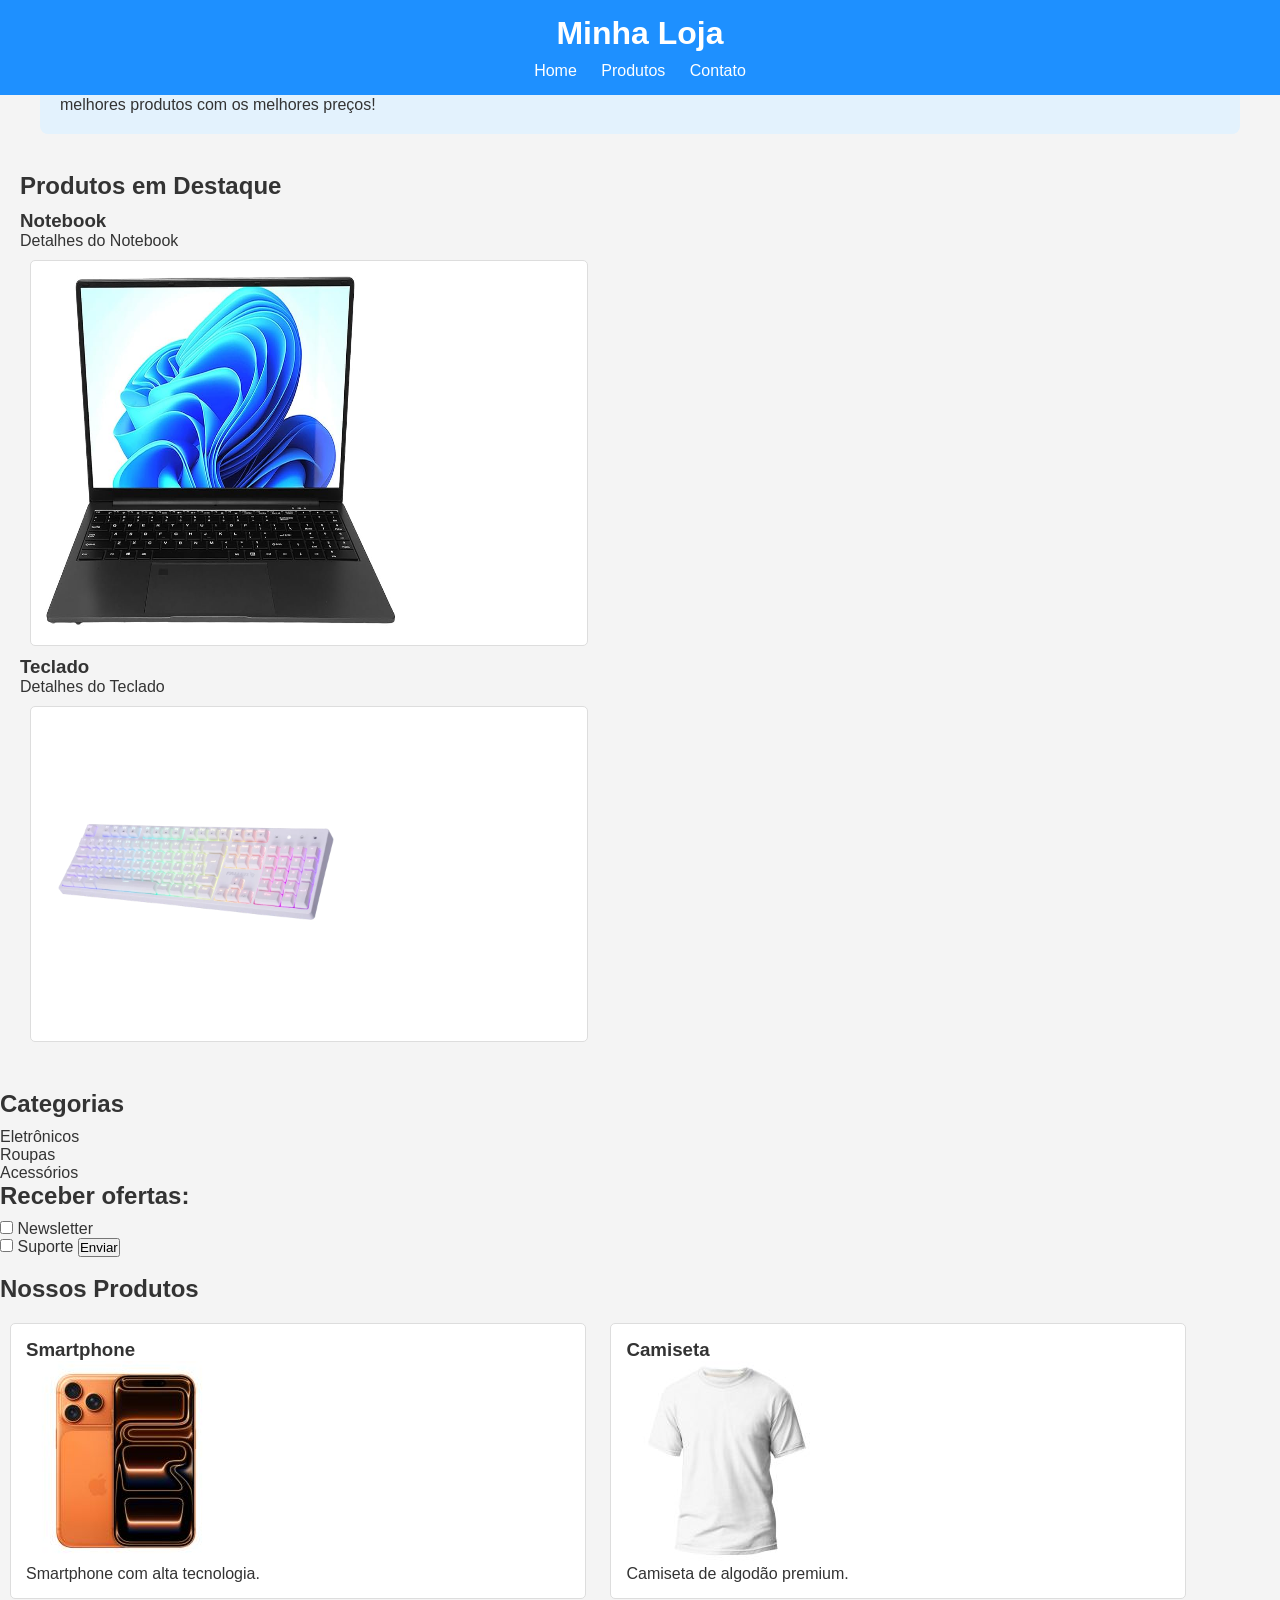
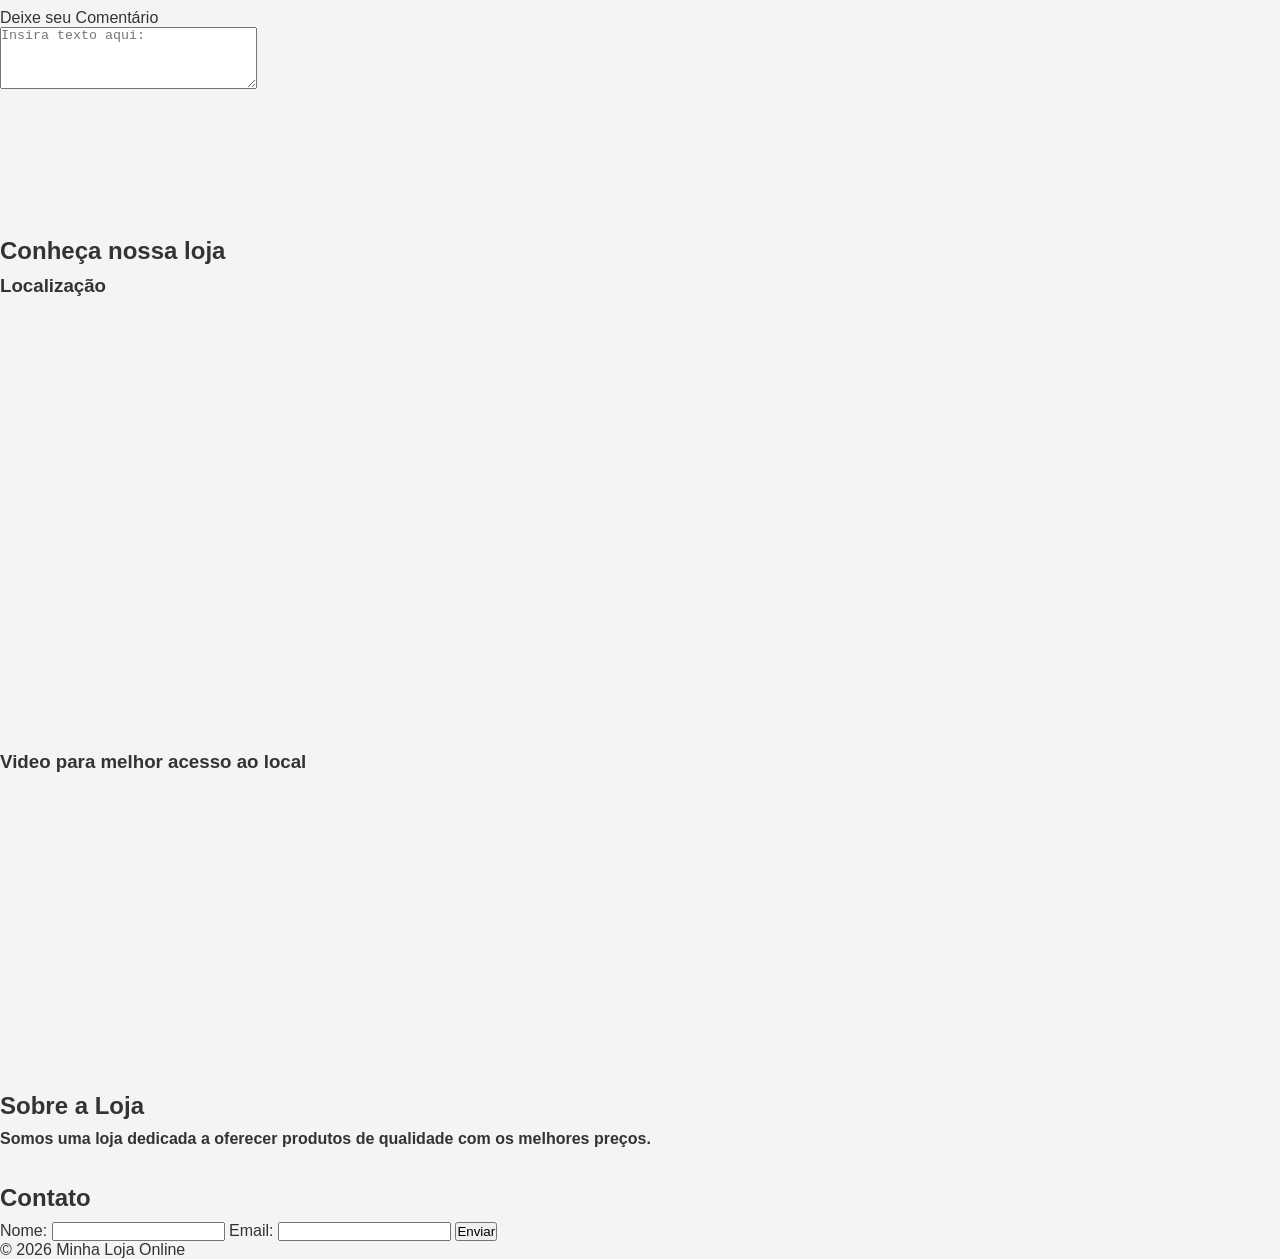
==== aulaminhaloja.html @ 5ab28426 "alteracao" ====
<!doctype html>
<html lang="pt-BR">
  <head>
    <meta charset="UTF-8" />
    <meta name="viewport" content="width=device-width, initial-scale=1.0" />
    <title>Loja Online</title>
    <!-- Vinculação do CSS externo -->
    <link rel="stylesheet" href="index1.css">
  </head>
  <body>
    <!---Cabeçalho-->
    <header class="header">
      <h1>Minha Loja</h1>
      <nav class="nav-menu">
        <ul>
          <li><a href="#home">Home</a></li>
          <li><a href="#produtos">Produtos</a></li>
          <li><a href="#contato">Contato</a></li>
        </ul>
      </nav>
    </header>
    <br id="home">
      <section class="products" id="produtos">
        <!--Banner-->
        <section class="banner" aria-label="Destaque principal">
          <h2>Promoções Imperdíveis</h2>
          <bold>melhores produtos com os melhores preços!</bold>
        </section>
          <br/>

        <h2>Produtos em Destaque</h2>

        <article>
          <h3>Notebook</h3>
          <p>Detalhes do Notebook</p>
        </article>
        <article class="product-card">
          <figure>
            <img src="./img/Computador Notebook_.jpg"
            alt="computador notebook preto"
            width="350"
            height="350"
            loading="lazy"
            class="product-image">
          </figure>
        </article>

        <article>
          <h3>Teclado</h3>
          <p>Detalhes do Teclado</p>
          <article class="product-card">
          <figure>
            <img src="./img/teclado-pantera-branco.jpg"
            alt="teclado-pantera-branco"
            width="300"
            height="300"
            loading="lazy"
            class="product-image">
          </figure>
        </article>
        </article>
      </section>
      <br/>

      <!--lista de categorias-->
        <aside class="categories">
          <h2>Categorias</h2>
          <ul>
            <li>Eletrônicos</li>
            <li>Roupas</li>
            <li>Acessórios</li>
          </ul>
        </aside>

      <label for="check-offers"><h2>Receber ofertas:</h2></label>
        <input
          type="checkbox"
          name="preferences"
          id="check-newsletter"
          value="newsletter"
        />
        <label for="check-newsletter">Newsletter</label><br />
        <input type="checkbox" name="preferences" id="check-sup" value="sup" />
        <label for="sup">Suporte</label>

         <input type="submit" value="Enviar" /><br> </br>

      <!-- Produtos com imagem -->
    <section id="produtos">
    <h2>Nossos Produtos</h2>
    <article class="product-card">
    <h3>Smartphone</h3>
    <img src="img/iphone.jpg" alt="Imagem de um smartphone moderno">
    <p>Smartphone com alta tecnologia.</p>
    </article>
    <article class="product-card">
    <h3>Camiseta</h3>
    <img src="img/camisa.jpg" alt="Camiseta casual confortável">
    <p>Camiseta de algodão premium.</p>
    </article>
    </section>
     <label for="feedback">Deixe seu Comentário</label><br>
      <textarea id="comentario" name="comentario" rows="4" cols="30" maxlength="150" placeholder="Insira texto aqui:"></textarea>
      <br/><br/>
        <br>
      </fieldset>
      <br/> <br/>

      </section>
      </fieldset>
      <br /><br />

      <br/> <br/>
    <!-- Sobre -->
    <section id="sobre" class="about">
      <section class="promo-video">
      <h2>Conheça nossa loja</h2>
        <!--Tabela de produtos
        <section class="product-list">
          <h3>Lista de Produtos</h3>

          <table border="1">
            <thead>
              <tr>
                <th>Poduto</th>
                <th>Preço</th>
                <th>Categoria</th>
              </tr>
            </thead>
            <tbody>
              <tr>
                <td>Fone</td>
                <td>250,00</td>
                <td>Eletrônicos</td>
              </tr>
              <tr>
                <td>Mouse</td>
                <td>180,00</td>
                <td>TI</td>
              </tr>
              <tr>
                <td>Teclado</td>
                <td>200,00</td>
                <td>TI</td>
              </tr>
            </tbody>
          </table>
        </section>
    </main> -->

    <!--Mapa-->
    <h1>Localização</h1>
    <iframe
      src="https://www.google.com/maps/embed?pb=!1m18!1m12!1m3!1d3675.086890347986!2d-43.19842673468753!3d-22.91016574210969!2m3!1f0!2f0!3f0!3m2!1i1024!2i768!4f13.1!3m3!1m2!1s0x997f0c4e687185%3A0x973c7a140b9b61fa!2sEdif%C3%ADcio%20Eco%20Sapuca%C3%AD!5e0!3m2!1spt-BR!2sbr!4v1783607154892!5m2!1spt-BR!2sbr"
      width="600"
      height="450"
      style="border: 0"
      allowfullscreen=""
      loading="lazy"
      referrerpolicy="strict-origin-when-cross-origin"
    ></iframe>
    <!--para melhor acesso-->
    <h1>Video para melhor acesso ao local</h1>
    <iframe width="560" height="315" src="https://www.youtube.com/embed/a4cA0ET9DRY?si=EMfLgWBzBDed5cOq&amp;start=11" title="YouTube video player" frameborder="0" allow="accelerometer; autoplay; clipboard-write; encrypted-media; gyroscope; picture-in-picture; web-share" referrerpolicy="strict-origin-when-cross-origin" allowfullscreen></iframe>

    <h2>Sobre a Loja</h2>
    <p><b>Somos uma loja dedicada a oferecer produtos de qualidade com os melhores preços.</b></p>
    </section>
    <br></br>
    <!-- Contato -->
<section id="contato" class="contact">
<h2>Contato</h2>
<form aria-label="Formulário de contato">
<label for="nome">Nome:</label>
<input type="text" id="nome" required>
<label for="email">Email:</label>
<input type="email" id="email" required>
<button type="submit">Enviar</button>
</form>
</section>
</main>
<footer>
<p>&copy; 2026 Minha Loja Online</p>
    </footer>
  </body>
</html>
---- index1.css ----
/* Reset */
* {
  margin: 0;
  padding: 0;
  box-sizing: border-box;
  align-items: center;
}
/* Corpo da página */
body {
  font-family: Arial, sans-serif;
  background-color: #f4f4f4;
  color: #333;
}
/* Cabeçalho */
.header {
  background-color: #1e90ff;
  color: white;
  padding: 20px;
  text-align: center;
}
/* Banner */
.banner {
  background-color: #e3f2fd;
  padding: 20px;
  margin: 20px;
  border-radius: 8px;
}
/* Seção de produtos */
.products {
  margin: 20px;
}
/* Cards de produto */
.product-card {
  background-color: white;
  border: 1px solid #ddd;
  padding: 15px;
  margin-bottom: 15px;
  border-radius: 5px;
}
/* Títulos */
h2 {
  margin-bottom: 10px;
}
/* Rodapé */
.footer {
  background-color: #222;
  color: white;
  text-align: center;
  padding: 15px;
  margin-top: 20px;
}

nav li {
  display: inline-block;
  margin-right: 16px;
}

/* Reset */
* {
  margin: 0;
  padding: 0;
  box-sizing: border-box;
}

/* Corpo */
body {
  font-family: Arial, sans-serif;
  background-color: #f4f4f4;
}

/* Header fixo */
.header {
  background-color: #1e90ff;
  color: white;
  padding: 15px;
  position: fixed;
  width: 100%;
  top: 0;
  z-index: 1000;
  text-align: center;
}

/* Menu horizontal */
.nav-menu ul {
  list-style: none;
  margin-top: 10px;
}

.nav-menu ul li {
  display: inline-block;
  margin: 0 10px;
}

.nav-menu a {
  color: white;
  text-decoration: none;
}

/* Hover no menu */
.nav-menu a:hover {
  text-decoration: underline;
}

/* Espaço por causa do header fixo */
main {
  margin-top: 100px;
}

/* Banner */
.banner {
  background-color: #e3f2fd;
  padding: 20px;
  margin: 20px;
  border-radius: 8px;
}

/* Produtos lado a lado (inline-block) */
.product-card {
  display: inline-block;
  width: 45%;
  background-color: white;
  border: 1px solid #ddd;
  padding: 15px;
  margin: 10px;
  vertical-align: top;
}

/* Hover nos produtos */
.product-card:hover {
  transform: scale(1.02);

  border-color: #1e90ff;
}

/* Rodapé */
.footer {
  background-color: #222;
  color: white;
  text-align: center;
  padding: 15px;
  margin-top: 20px;
}
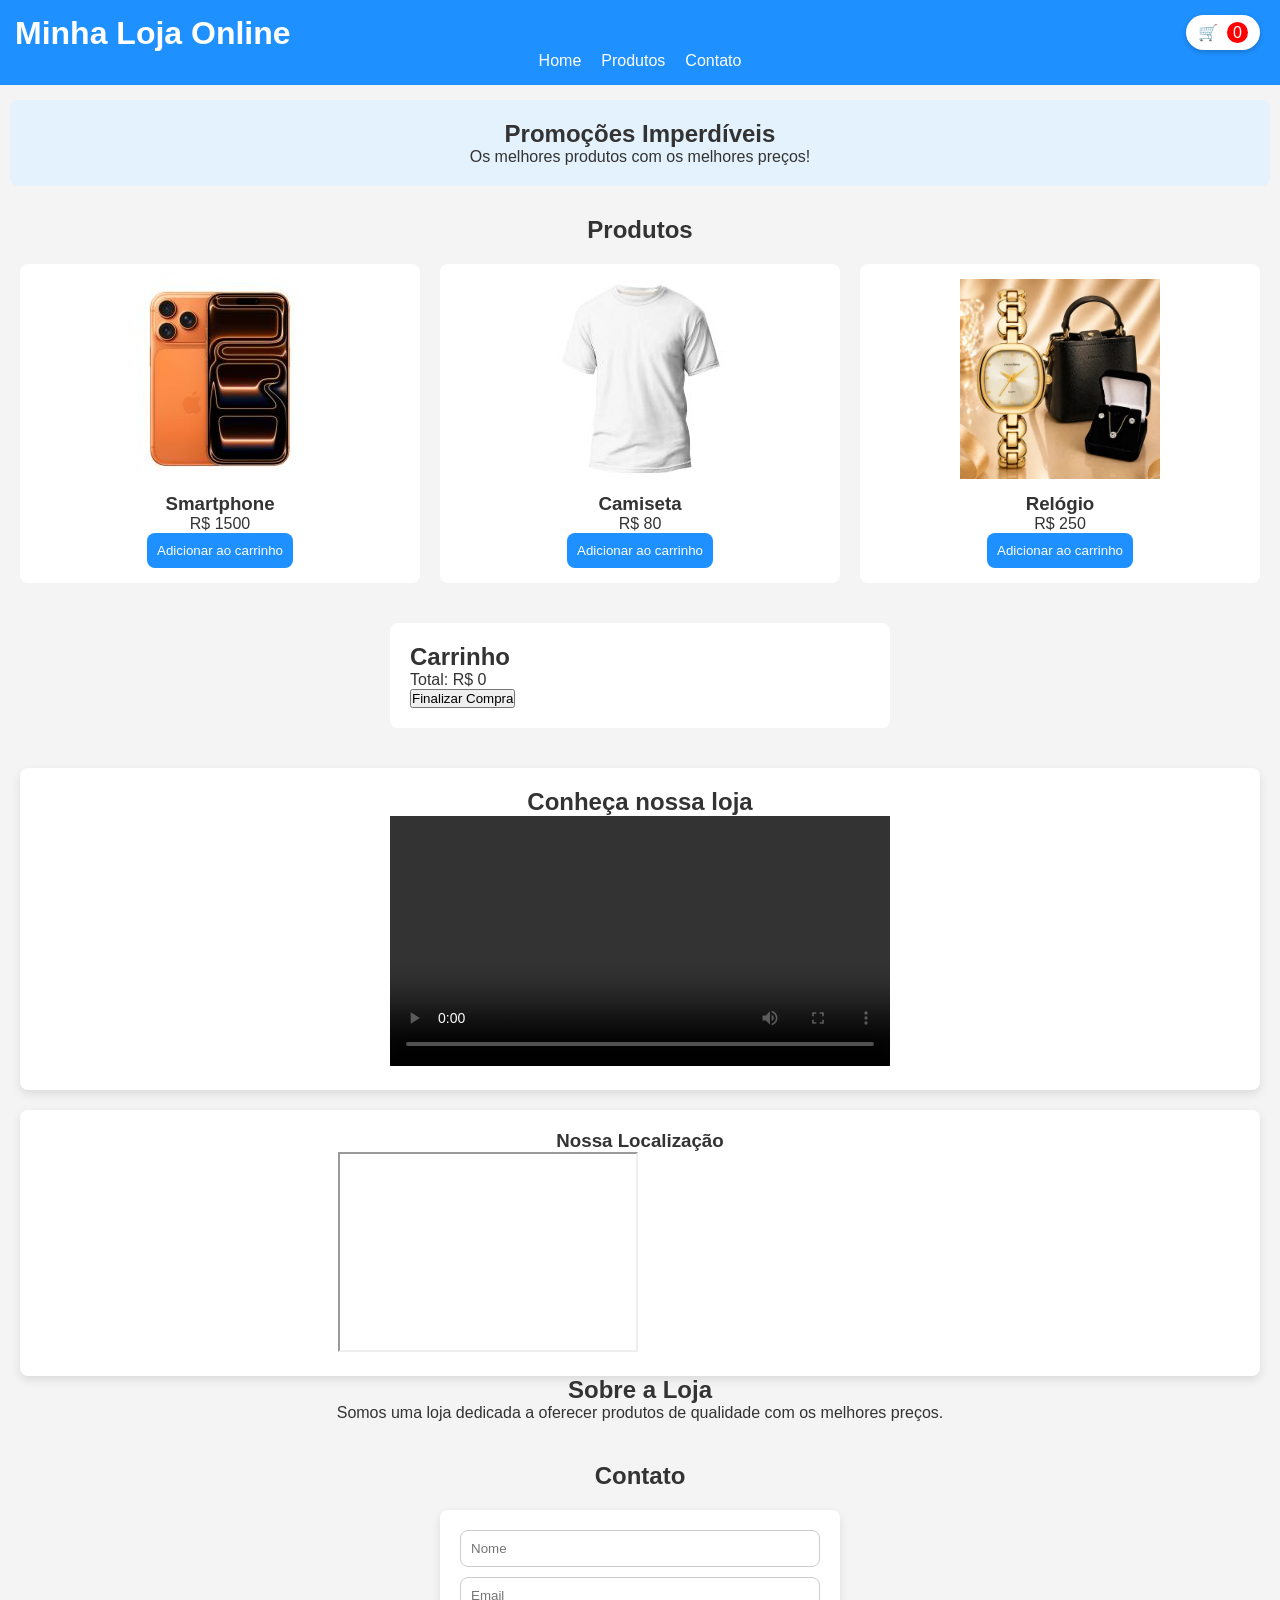
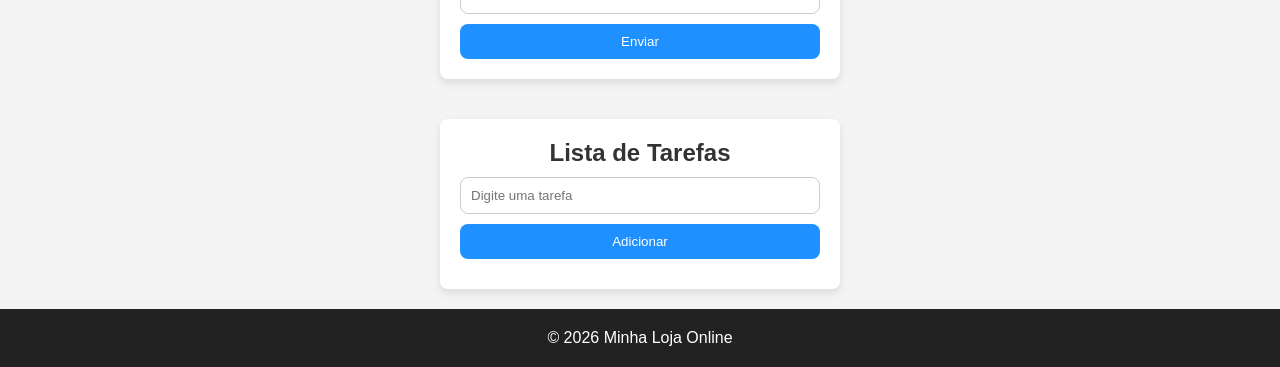
==== commit fe203e09: "atualizacao" ====
--- a/aulaminhaloja.html
+++ b/aulaminhaloja.html
@@ -3,14 +3,15 @@
   <head>
     <meta charset="UTF-8" />
     <meta name="viewport" content="width=device-width, initial-scale=1.0" />
-    <title>Loja Online</title>
-    <!-- Vinculação do CSS externo -->
-    <link rel="stylesheet" href="index1.css">
+    <title>Minha Loja Online</title>
+
+    <link rel="stylesheet" href="aulaminhaloja.css" />
   </head>
   <body>
-    <!---Cabeçalho-->
+    <!-- Cabeçalho -->
     <header class="header">
-      <h1>Minha Loja</h1>
+      <h1>Minha Loja Online</h1>
+
       <nav class="nav-menu">
         <ul>
           <li><a href="#home">Home</a></li>
@@ -18,169 +19,142 @@
           <li><a href="#contato">Contato</a></li>
         </ul>
       </nav>
+      <!-- Mini carrinho fixo no topo -->
+      <div class="mini-cart">
+        <!-- Ícone do carrinho -->
+        <span>🛒</span>
+
+        <!-- Contador de itens (atualizado via JavaScript) -->
+        <span id="cart-count">0</span>
+
+        <!-- Dropdown do mini carrinho -->
+        <div class="mini-cart-dropdown" id="mini-cart-dropdown">
+          <!-- Lista de produtos adicionados -->
+          <ul id="mini-cart-list"></ul>
+
+          <!-- Total do carrinho -->
+          <p id="mini-total">Total: R$ 0</p>
+        </div>
+      </div>
     </header>
-    <br id="home">
-      <section class="products" id="produtos">
-        <!--Banner-->
-        <section class="banner" aria-label="Destaque principal">
-          <h2>Promoções Imperdíveis</h2>
-          <bold>melhores produtos com os melhores preços!</bold>
+
+    <main id="home">
+      <!-- Banner promocional -->
+      <section class="banner" aria-label="Destaque principal">
+        <h2>Promoções Imperdíveis</h2>
+        <p>Os melhores produtos com os melhores preços!</p>
+      </section>
+
+      <!-- Seção de produtos (renderização dinâmica via JavaScript) -->
+      <section id="produtos" class="products">
+        <h2>Produtos</h2>
+
+        <!-- Container onde os produtos são inseridos dinamicamente -->
+        <div id="product-list"></div>
+      </section>
+
+      <!-- Carrinho principal -->
+      <section class="cart">
+        <h2>Carrinho</h2>
+
+        <!-- Lista de itens do carrinho -->
+        <ul id="cart-list"></ul>
+
+        <!-- Valor total -->
+        <p id="total">Total: R$ 0</p>
+
+        <!-- Botão de finalização da compra -->
+        <button id="finalizar-compra">Finalizar Compra</button>
+
+        <!-- Mensagem de feedback (sucesso/erro) -->
+        <p id="mensagem-compra"></p>
+      </section>
+
+      <!-- Seção "Sobre a loja" -->
+      <section id="sobre" class="about">
+        <!-- Container flexível para vídeo e localização -->
+        <div class="about-content">
+          <!-- Vídeo institucional -->
+          <section class="promo-video">
+            <h2>Conheça nossa loja</h2>
+
+            <!-- Elemento de vídeo nativo -->
+            <video controls width="500">
+              <source src="img/video.mp4" type="video/mp4" />
+              Seu navegador não suporta vídeo.
+            </video>
+          </section>
+
+          <!-- Localização e conteúdo externo -->
+          <section class="location">
+            <h3>Nossa Localização</h3>
+
+            <!-- Vídeo externo via iframe -->
+            <iframe
+              src="https://www.youtube.com/embed/a4cA0ET9DRY?si=WXRjD9ngmuBGpHN7"
+              width="300"
+              height="200"
+              title="Vídeo externo"
+            >
+            </iframe>
+
+            <!-- Mapa incorporado -->
+            <iframe
+              src="https://www.google.com/maps/embed?pb=..."
+              width="300"
+              height="200"
+              style="border: 0"
+              allowfullscreen=""
+              loading="lazy"
+              referrerpolicy="no-referrer-when-downgrade"
+              title="Maps"
+            >
+            </iframe>
+          </section>
+        </div>
+
+        <!-- Texto institucional -->
+        <h2 class="about-title">Sobre a Loja</h2>
+        <p class="about-text">
+          Somos uma loja dedicada a oferecer produtos de qualidade com os melhores preços.
+        </p>
+      </section>
+
+      <!-- Seção de contato -->
+      <section id="contato" class="contact">
+        <h2>Contato</h2>
+
+        <!-- Formulário (validação via JavaScript) -->
+        <form id="formulario">
+          <input type="text" id="nome" placeholder="Nome" />
+          <input type="email" id="email" placeholder="Email" />
+          <button type="submit">Enviar</button>
+        </form>
+
+        <!-- Mensagem de retorno do formulário -->
+        <p id="mensagem"></p>
+
+        <!-- Lista de tarefas (exercício prático com DOM) -->
+        <section class="todo">
+          <h2>Lista de Tarefas</h2>
+
+          <!-- Campo de entrada -->
+          <input type="text" id="nova-tarefa" placeholder="Digite uma tarefa" />
+
+          <!-- Botão para adicionar tarefa -->
+          <button id="adicionar">Adicionar</button>
+
+          <!-- Lista dinâmica -->
+          <ul id="lista-tarefas"></ul>
         </section>
-          <br/>
+      </section>
+    </main>
 
-        <h2>Produtos em Destaque</h2>
+    <footer>
+      <p>&copy; 2026 Minha Loja Online</p>
+    </footer>
 
-        <article>
-          <h3>Notebook</h3>
-          <p>Detalhes do Notebook</p>
-        </article>
-        <article class="product-card">
-          <figure>
-            <img src="./img/Computador Notebook_.jpg"
-            alt="computador notebook preto"
-            width="350"
-            height="350"
-            loading="lazy"
-            class="product-image">
-          </figure>
-        </article>
-
-        <article>
-          <h3>Teclado</h3>
-          <p>Detalhes do Teclado</p>
-          <article class="product-card">
-          <figure>
-            <img src="./img/teclado-pantera-branco.jpg"
-            alt="teclado-pantera-branco"
-            width="300"
-            height="300"
-            loading="lazy"
-            class="product-image">
-          </figure>
-        </article>
-        </article>
-      </section>
-      <br/>
-
-      <!--lista de categorias-->
-        <aside class="categories">
-          <h2>Categorias</h2>
-          <ul>
-            <li>Eletrônicos</li>
-            <li>Roupas</li>
-            <li>Acessórios</li>
-          </ul>
-        </aside>
-
-      <label for="check-offers"><h2>Receber ofertas:</h2></label>
-        <input
-          type="checkbox"
-          name="preferences"
-          id="check-newsletter"
-          value="newsletter"
-        />
-        <label for="check-newsletter">Newsletter</label><br />
-        <input type="checkbox" name="preferences" id="check-sup" value="sup" />
-        <label for="sup">Suporte</label>
-
-         <input type="submit" value="Enviar" /><br> </br>
-
-      <!-- Produtos com imagem -->
-    <section id="produtos">
-    <h2>Nossos Produtos</h2>
-    <article class="product-card">
-    <h3>Smartphone</h3>
-    <img src="img/iphone.jpg" alt="Imagem de um smartphone moderno">
-    <p>Smartphone com alta tecnologia.</p>
-    </article>
-    <article class="product-card">
-    <h3>Camiseta</h3>
-    <img src="img/camisa.jpg" alt="Camiseta casual confortável">
-    <p>Camiseta de algodão premium.</p>
-    </article>
-    </section>
-     <label for="feedback">Deixe seu Comentário</label><br>
-      <textarea id="comentario" name="comentario" rows="4" cols="30" maxlength="150" placeholder="Insira texto aqui:"></textarea>
-      <br/><br/>
-        <br>
-      </fieldset>
-      <br/> <br/>
-
-      </section>
-      </fieldset>
-      <br /><br />
-
-      <br/> <br/>
-    <!-- Sobre -->
-    <section id="sobre" class="about">
-      <section class="promo-video">
-      <h2>Conheça nossa loja</h2>
-        <!--Tabela de produtos
-        <section class="product-list">
-          <h3>Lista de Produtos</h3>
-
-          <table border="1">
-            <thead>
-              <tr>
-                <th>Poduto</th>
-                <th>Preço</th>
-                <th>Categoria</th>
-              </tr>
-            </thead>
-            <tbody>
-              <tr>
-                <td>Fone</td>
-                <td>250,00</td>
-                <td>Eletrônicos</td>
-              </tr>
-              <tr>
-                <td>Mouse</td>
-                <td>180,00</td>
-                <td>TI</td>
-              </tr>
-              <tr>
-                <td>Teclado</td>
-                <td>200,00</td>
-                <td>TI</td>
-              </tr>
-            </tbody>
-          </table>
-        </section>
-    </main> -->
-
-    <!--Mapa-->
-    <h1>Localização</h1>
-    <iframe
-      src="https://www.google.com/maps/embed?pb=!1m18!1m12!1m3!1d3675.086890347986!2d-43.19842673468753!3d-22.91016574210969!2m3!1f0!2f0!3f0!3m2!1i1024!2i768!4f13.1!3m3!1m2!1s0x997f0c4e687185%3A0x973c7a140b9b61fa!2sEdif%C3%ADcio%20Eco%20Sapuca%C3%AD!5e0!3m2!1spt-BR!2sbr!4v1783607154892!5m2!1spt-BR!2sbr"
-      width="600"
-      height="450"
-      style="border: 0"
-      allowfullscreen=""
-      loading="lazy"
-      referrerpolicy="strict-origin-when-cross-origin"
-    ></iframe>
-    <!--para melhor acesso-->
-    <h1>Video para melhor acesso ao local</h1>
-    <iframe width="560" height="315" src="https://www.youtube.com/embed/a4cA0ET9DRY?si=EMfLgWBzBDed5cOq&amp;start=11" title="YouTube video player" frameborder="0" allow="accelerometer; autoplay; clipboard-write; encrypted-media; gyroscope; picture-in-picture; web-share" referrerpolicy="strict-origin-when-cross-origin" allowfullscreen></iframe>
-
-    <h2>Sobre a Loja</h2>
-    <p><b>Somos uma loja dedicada a oferecer produtos de qualidade com os melhores preços.</b></p>
-    </section>
-    <br></br>
-    <!-- Contato -->
-<section id="contato" class="contact">
-<h2>Contato</h2>
-<form aria-label="Formulário de contato">
-<label for="nome">Nome:</label>
-<input type="text" id="nome" required>
-<label for="email">Email:</label>
-<input type="email" id="email" required>
-<button type="submit">Enviar</button>
-</form>
-</section>
-</main>
-<footer>
-<p>&copy; 2026 Minha Loja Online</p>
-    </footer>
+    <!-- conexão com o arquivo script.js -->
+    <script src="js/script.js"></script>
   </body>
 </html>
--- a/aulaminhaloja.css
+++ b/aulaminhaloja.css
@@ -0,0 +1,358 @@
+/* =========================
+VARIÁVEIS
+========================= */
+/* Define variáveis globais para cores, espaçamentos e bordas */
+:root {
+  --primary-color: #1e90ff; /* Cor principal do sistema */
+  --secondary-color: #e3f2fd; /* Cor secundária (fundos leves) */
+  --dark-color: #222; /* Cor escura para footer */
+  --text-color: #333; /* Cor padrão de texto */
+  --bg-color: #f4f4f4; /* Cor de fundo da página */
+
+  --spacing: 15px; /* Espaçamento padrão */
+  --radius: 8px; /* Borda arredondada padrão */
+}
+
+/* =========================
+RESET
+========================= */
+/* Remove margens e paddings padrão do navegador */
+* {
+  margin: 0;
+  padding: 0;
+  box-sizing: border-box; /* Inclui padding e border no cálculo do tamanho */
+}
+
+/* =========================
+BASE
+========================= */
+/* Estilo geral do corpo da página */
+body {
+  font-family: Arial, sans-serif;
+  background-color: var(--bg-color);
+  color: var(--text-color);
+}
+
+/* =========================
+HEADER
+========================= */
+/* Cabeçalho fixo no topo */
+.header {
+  background-color: var(--primary-color);
+  color: white;
+  padding: 15px;
+  position: fixed; /* Fixa no topo */
+  width: 100%;
+  top: 0;
+  z-index: 1000; /* Garante que fique acima dos outros elementos */
+}
+
+/* MENU DE NAVEGAÇÃO */
+.nav-menu ul {
+  display: flex; /* Layout horizontal */
+  justify-content: center; /* Centraliza */
+  list-style: none; /* Remove marcadores */
+  flex-wrap: wrap; /* Quebra linha se necessário */
+}
+
+.nav-menu a {
+  color: white;
+  text-decoration: none;
+  margin: 0 10px;
+  transition: 0.3s;
+}
+
+/* Efeito ao passar o mouse */
+.nav-menu a:hover {
+  opacity: 0.7;
+}
+
+/* Compensa o header fixo */
+main {
+  margin-top: 100px;
+}
+
+/* =========================
+BANNER
+========================= */
+/* Área de destaque da página */
+.banner {
+  background-color: var(--secondary-color);
+  padding: 20px;
+  margin: 10px;
+  border-radius: var(--radius);
+  text-align: center;
+  animation: fadeIn 1s ease-in; /* Animação de entrada */
+}
+
+/* ========================= PRODUTOS ========================= */
+.products {
+  padding: 20px;
+}
+
+/* Título centralizado */
+.products h2 {
+  text-align: center;
+  margin-bottom: 20px;
+}
+
+/* GRID RESPONSIVO DE PRODUTOS */
+#product-list {
+  display: grid;
+
+  /* Cria colunas automáticas responsivas */
+  grid-template-columns: repeat(auto-fit, minmax(250px, 1fr));
+
+  gap: 20px; /* Espaçamento entre cards */
+}
+
+/* CARD DO PRODUTO */
+.product-card {
+  background-color: white;
+  padding: 15px;
+  border-radius: var(--radius);
+  text-align: center;
+
+  /* Efeito visual */
+  transition:
+    transform 0.3s,
+    box-shadow 0.3s;
+}
+
+/* Efeito ao passar o mouse */
+.product-card:hover {
+  transform: translateY(-5px);
+  box-shadow: 0 4px 10px rgba(0, 0, 0, 0.2);
+}
+
+/* IMAGEM DO PRODUTO */
+.product-card img {
+  width: 100%;
+  max-width: 200px;
+  height: auto;
+  margin-bottom: 10px;
+}
+
+/* BOTÃO */
+.product-card button {
+  background-color: var(--primary-color);
+  color: white;
+  border: none;
+  padding: 10px;
+  border-radius: var(--radius);
+  cursor: pointer;
+}
+
+.product-card button:hover {
+  opacity: 0.8;
+}
+
+/* =========================
+CARRINHO
+========================= */
+/* Container do carrinho principal */
+.cart {
+  background-color: white;
+  padding: 20px;
+  margin: 20px auto;
+  border-radius: var(--radius);
+  max-width: 500px; /* Centraliza com largura limitada */
+}
+
+/* Itens do carrinho */
+#cart-list li {
+  display: flex;
+  justify-content: space-between;
+  margin-bottom: 10px;
+}
+
+/* =========================
+MINI CARRINHO
+========================= */
+/* Ícone fixo no topo */
+.mini-cart {
+  position: fixed;
+  top: 15px;
+  right: 20px;
+  background: white;
+  padding: 8px 12px;
+  border-radius: 20px;
+  cursor: pointer;
+  z-index: 2000;
+  box-shadow: 0 2px 5px rgba(0, 0, 0, 0.2);
+}
+
+/* Contador de itens */
+#cart-count {
+  background: red;
+  color: white;
+  border-radius: 50%;
+  padding: 2px 6px;
+  margin-left: 5px;
+}
+
+/* Dropdown do mini carrinho */
+.mini-cart-dropdown {
+  display: none; /* Oculto inicialmente */
+  position: absolute;
+  top: 40px;
+  right: 0;
+  width: 220px;
+  background: white;
+  border-radius: var(--radius);
+  padding: 10px;
+  box-shadow: 0 5px 10px rgba(0, 0, 0, 0.2);
+  color: var(--text-color);
+}
+
+/* Mostra ao passar o mouse */
+.mini-cart:hover .mini-cart-dropdown {
+  display: block;
+}
+
+/* Lista interna */
+.mini-cart-dropdown ul {
+  list-style: none;
+  padding: 0;
+  max-height: 150px;
+  overflow-y: auto; /* Scroll se necessário */
+}
+
+/* =========================
+SOBRE
+========================= */
+.about {
+  padding: 20px;
+}
+
+/* Container flexível */
+.about-content {
+  display: flex;
+  flex-direction: column; /* Empilhado vertical */
+  gap: 20px;
+}
+
+/* Cards internos */
+.promo-video,
+.location {
+  background: white;
+  padding: 20px;
+  border-radius: var(--radius);
+  text-align: center;
+  box-shadow: 0 4px 10px rgba(0, 0, 0, 0.1);
+}
+
+/* Textos centralizados */
+.about-title,
+.about-text {
+  text-align: center;
+}
+
+/* =========================
+CONTATO
+========================= */
+/* Container principal */
+.contact {
+  display: flex;
+  flex-direction: column;
+  align-items: center;
+  gap: 20px;
+  padding: 20px;
+}
+
+/* Cards do formulário e tarefas */
+.contact form,
+.todo {
+  background: white;
+  padding: 20px;
+  border-radius: var(--radius);
+  box-shadow: 0 4px 10px rgba(0, 0, 0, 0.1);
+  width: 100%;
+  max-width: 400px;
+}
+
+/* FORMULÁRIO */
+.contact form {
+  display: flex;
+  flex-direction: column;
+  gap: 10px;
+}
+
+.contact input {
+  padding: 10px;
+  border-radius: var(--radius);
+  border: 1px solid #ccc;
+}
+
+.contact button {
+  background-color: var(--primary-color);
+  color: white;
+  border: none;
+  padding: 10px;
+  border-radius: var(--radius);
+  cursor: pointer;
+}
+
+.contact button:hover {
+  opacity: 0.8;
+}
+
+/* LISTA DE TAREFAS */
+.todo {
+  display: flex;
+  flex-direction: column;
+  gap: 10px;
+  text-align: center;
+}
+
+.todo input {
+  padding: 10px;
+  border-radius: var(--radius);
+  border: 1px solid #ccc;
+}
+
+.todo button {
+  background-color: var(--primary-color);
+  color: white;
+  border: none;
+  padding: 10px;
+  border-radius: var(--radius);
+  cursor: pointer;
+}
+
+/* Lista de tarefas */
+#lista-tarefas {
+  list-style: none;
+  padding: 0;
+}
+
+#lista-tarefas li {
+  background: var(--secondary-color);
+  padding: 8px;
+  border-radius: var(--radius);
+}
+
+/* =========================
+FOOTER
+========================= */
+footer {
+  background-color: var(--dark-color);
+  color: white;
+  text-align: center;
+  padding: 20px;
+}
+
+/* =========================
+ANIMAÇÃO
+========================= */
+/* Animação de entrada suave */
+@keyframes fadeIn {
+  from {
+    opacity: 0;
+    transform: translateY(10px);
+  }
+  to {
+    opacity: 1;
+    transform: translateY(0);
+  }
+}
